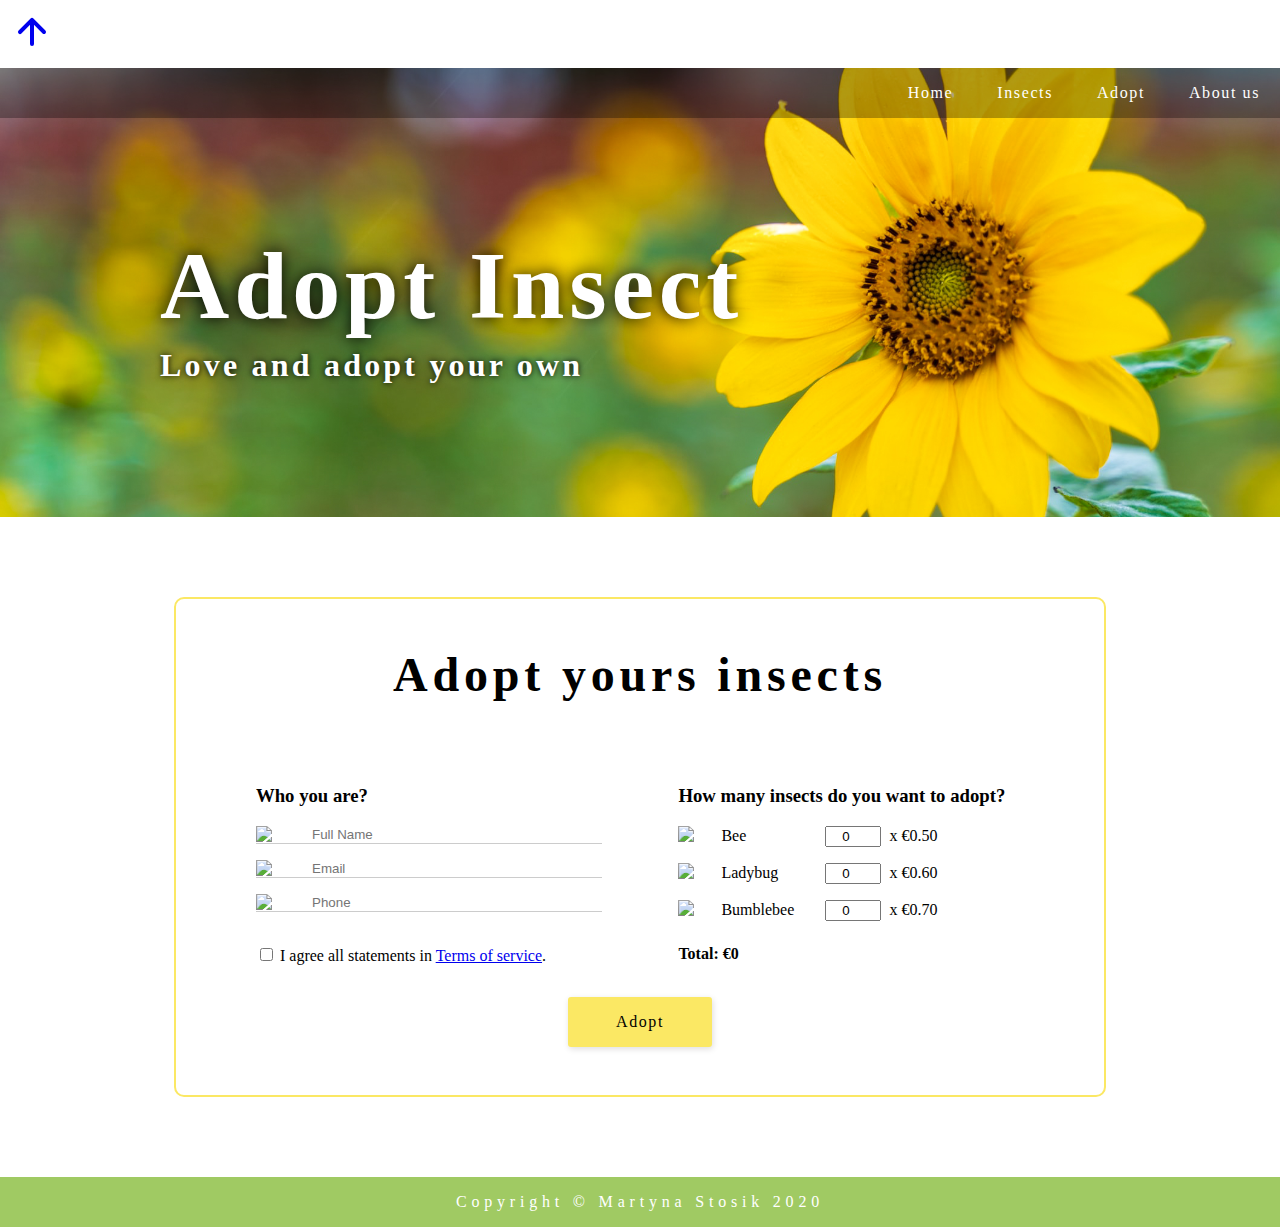
==== adopt.html @ 163c3dcd "Handle inputs values in adoption form. Get total amount calculated by js function." ====
<!DOCTYPE html>
<html lang="en">

<head>
    <meta charset="UTF-8">
    <meta name="viewport" content="width=device-width, initial-scale=1.0">
    <link rel="stylesheet" href="./styles/common/main.css">
    <link rel="stylesheet" href="./styles/common/navbar.css">
    <link rel="stylesheet" href="./styles/common/header.css">
    <link rel="stylesheet" href="./styles/common/ladybug.css">
    <link rel="stylesheet" href="./styles/common/footer.css">
    <link rel="stylesheet" href="./styles/adopt.css">
    <title>Adopt Insect</title>
</head>

<body>

    <div class="back-to-top-button">
        <a href="#navbar">
            <svg class="bi bi-arrow-up-short" width="4em" height="4em" viewBox="0 0 16 16" fill="currentColor"
                xmlns="http://www.w3.org/2000/svg">
                <path fill-rule="evenodd" d="M8 5.5a.5.5 0 01.5.5v5a.5.5 0 01-1 0V6a.5.5 0 01.5-.5z"
                    clip-rule="evenodd" />
                <path fill-rule="evenodd"
                    d="M7.646 4.646a.5.5 0 01.708 0l3 3a.5.5 0 01-.708.708L8 5.707 5.354 8.354a.5.5 0 11-.708-.708l3-3z"
                    clip-rule="evenodd" />
            </svg>
        </a>
    </div>

    <section>
        <nav id="navbar" class="navbar">
            <ul>
                <li><a href="index.html">Home</a></li>
                <li><a href="insects.html">Insects</a></li>
                <li><a href="adopt.html">Adopt</a></li>
                <li><a href="#">About us</a></li>
            </ul>
        </nav>
    </section>

    <section class="header">
        <h1>Adopt Insect</h1>
        <span>
            Love and adopt your own
        </span>
    </section>

    <section class="adopt">
        <h1>Adopt yours insects</h1>
        <div class="adopt__form">
            <form class="adopt__form__register">
                <h3>Who you are?</h3>
                <div class="adopt__form__register__label">
                    <img src="./img/user__icon.svg" />
                    <input type="text" placeholder="Full Name" />
                </div>
                <div class="adopt__form__register__label">
                    <img src="./img/mail__icon.svg" />
                    <input type="email" placeholder="Email" />
                </div>
                <div class="adopt__form__register__label">
                    <img src="./img/phone__icon.svg" />
                    <input type="tel" placeholder="Phone" />
                </div>
            </form>
        
            <div class="adopt__form__insects">
                <h3>How many insects do you want to adopt?</h3>
                <label class="adopt__form__insects__label" for="adopt__form__insects__label-bee">
                    <img src="./img/bee_icon.svg" />
                    <span>Bee</span>
                    <input type="number" value="0" id="adopt__form__insects__label-bee" />
                    <span class="adopt__form__insects__label__amount-bee"></span>
                </label>
                <label class="adopt__form__insects__label" for="adopt__form__insects__label-ladybug">
                    <img src="./img/ladybug_icon.svg" />
                    <span>Ladybug</span>
                    <input type="number" value="0" id="adopt__form__insects__label-ladybug" />
                    <span class="adopt__form__insects__label__amount-ladybug"></span>
                </label>
                <label class="adopt__form__insects__label" for="adopt__form__insects__label-bumblebee">
                    <img src="./img/bumblebee_icon.svg" />
                    <span>Bumblebee</span>
                    <input type="number" value="0" id="adopt__form__insects__label-bumblebee" />
                    <span class="adopt__form__insects__label__amount-bumblebee"></span>
                </label>
            </div>
        </div>

        <div class="adopt__form__summary">
            <label class="adopt__form__summary__agree-term" for="adopt__form__summary__agree-term">
                <input type="checkbox" id="adopt__form__register__agree-term" />
                <span>
                    I agree all statements in <a href="#">Terms of service</a>.
                </span>
            </label>

            <span class="adopt__form__summary__total">
                Total: €<span class="adopt__form__summary__total__sum">0</span>
            </span>
        </div>
    
        <button class="adopt__form__button" type="submit">
            Adopt
        </button>
    
    </section>

    <footer>
        <span>Copyright © Martyna Stosik 2020</span>
    </footer>
    
    <script src="scripts/back-to-top.js"></script>
    <script src="scripts/adopt.js"></script>
</body>

</html>
---- styles/common/main.css ----
html, body {
    font-family: Quicksand;
    margin: 0;
    padding: 0;
}

@font-face {
    font-family: Quicksand;
    src: url('../../fonts/quicksand/Quicksand-VariableFont_wght.ttf');
}
---- styles/common/navbar.css ----
.navbar {
    background-color: rgba(0, 0, 0, 0.3);
    color: white;
    display: flex;
    justify-content: flex-end;
    position: absolute;
    width: 100%;
}

.navbar li {
    display: inline;
}

.navbar a {
    color: white;
    letter-spacing: .1rem;
    padding: 0 20px;
    text-decoration: none;
}

.navbar a:hover {
    color: rgb(234, 240, 130);
}
---- styles/common/header.css ----
.header {
    background-image: url('../../img/header_image.jpg');
    background-position: center;
    background-size: cover;
    color: white;
    padding-top: calc(7rem + 50px);
    padding-bottom: 8rem;
    padding-left: 10rem;
}

.header h1 {
    font-size: 6rem;
    font-weight: bolder;
    letter-spacing: .3rem;
    margin: 0;
    text-shadow: 0 0 16px black;
}

.header span {
    font-size: 2rem;
    font-weight: 600;
    letter-spacing: .2rem;
    line-height: 1.5;
    text-shadow: 0 0 6px black;
}
---- styles/common/ladybug.css ----
#ladybug-svg {
    animation-name: moveLadybug; 
    animation-duration: 20s;
    animation-fill-mode: forwards;
    left: -200px;
    top: 7rem;
    position: absolute;
    transform: rotate(60deg);
    width: 200px;
}

@keyframes moveLadybug {
    0% {
        left: -200px;
    }

    70% {
        left: 68%;
        transform: rotate(60deg);
    }

    100% {
        left: 68%;
        transform: rotate(20deg);
    }
}

#left-leg-top,
#right-leg-center,
#left-leg-bottom {
    animation-name: moveLegs;
    animation-duration: .5s;
    animation-iteration-count: 40;
    animation-timing-function: linear;
}

#right-leg-top,
#left-leg-center,
#right-leg-bottom {
    animation-name: moveLegs2;
    animation-duration: .5s;
    animation-iteration-count: 40;
    animation-timing-function: linear;
}

@keyframes moveLegs {
    0% { transform: rotateX(0deg); }
    50% { transform: rotateX(10deg); }
    100% {  transform: rotateX(0deg); }
}

@keyframes moveLegs2 {
    0% {  transform: rotateX(10deg); }
    50% {  transform: rotateX(0deg); }
    100% { transform: rotateX(10deg); }
}
---- styles/common/footer.css ----
footer {
    background-color: rgb(160, 202, 99);
    color: white;
    letter-spacing: .3rem;
    padding: 1rem 0;
    text-align: center;
}
---- styles/adopt.css ----
/* Form */
.adopt {
    border: 2px solid #FBE864;
    border-radius: 10px;
    margin: 80px auto;
    padding: 1rem 5rem;
    width: 60vw;
}

.adopt h1 {
    font-size: 3rem;
    letter-spacing: .3rem;
    padding-bottom: 2rem;
    text-align: center;
}

.adopt__form {
    display: flex;
    justify-content: space-between;
}

.adopt__form__register {
    width: 45%;
}

.adopt__form__register__label {
    border-bottom: 1px solid rgb(204, 204, 204);
    display: flex;
    margin-top: 1rem; 
}

.adopt__form__register__label img {
    margin-right: 1.5rem;
    width: 30px;
}

.adopt__form__register__label input {
    border: none;
    outline: none;
}

.adopt__form__summary {
    display: flex;
    justify-content: space-between;
    margin-top: 1.5rem;
}

.adopt__form__summary__agree-term {
    width: 45%;
}

.adopt__form__summary__total {
    font-weight: bold;
    width: 45%;
}

.adopt__form__insects {
    width: 45%;
}

.adopt__form__insects img {
    width: 35px;
}

.adopt__form__insects__label {
    display: flex;
    margin-top: 1rem; 
}

.adopt__form__insects__label span {
    margin: auto .5rem;
    width: 6rem;
}

.adopt__form__insects__label input {
    text-align: center;
    width: 3rem;
}

.adopt__form__button {
    background-color: #FBE864;
    border: none;
    border-radius: 3px;
    box-shadow: 1px 2px 6px #dfdede;
    cursor: pointer;
    display: block;
    font-family: Quicksand;
    font-size: 1rem;
    font-weight: 500;
    letter-spacing: .1rem;
    margin: 2rem auto;
    padding: 1rem 3rem;
}

.adopt__form__button:hover {
    background-color: rgb(255, 227, 45);
}
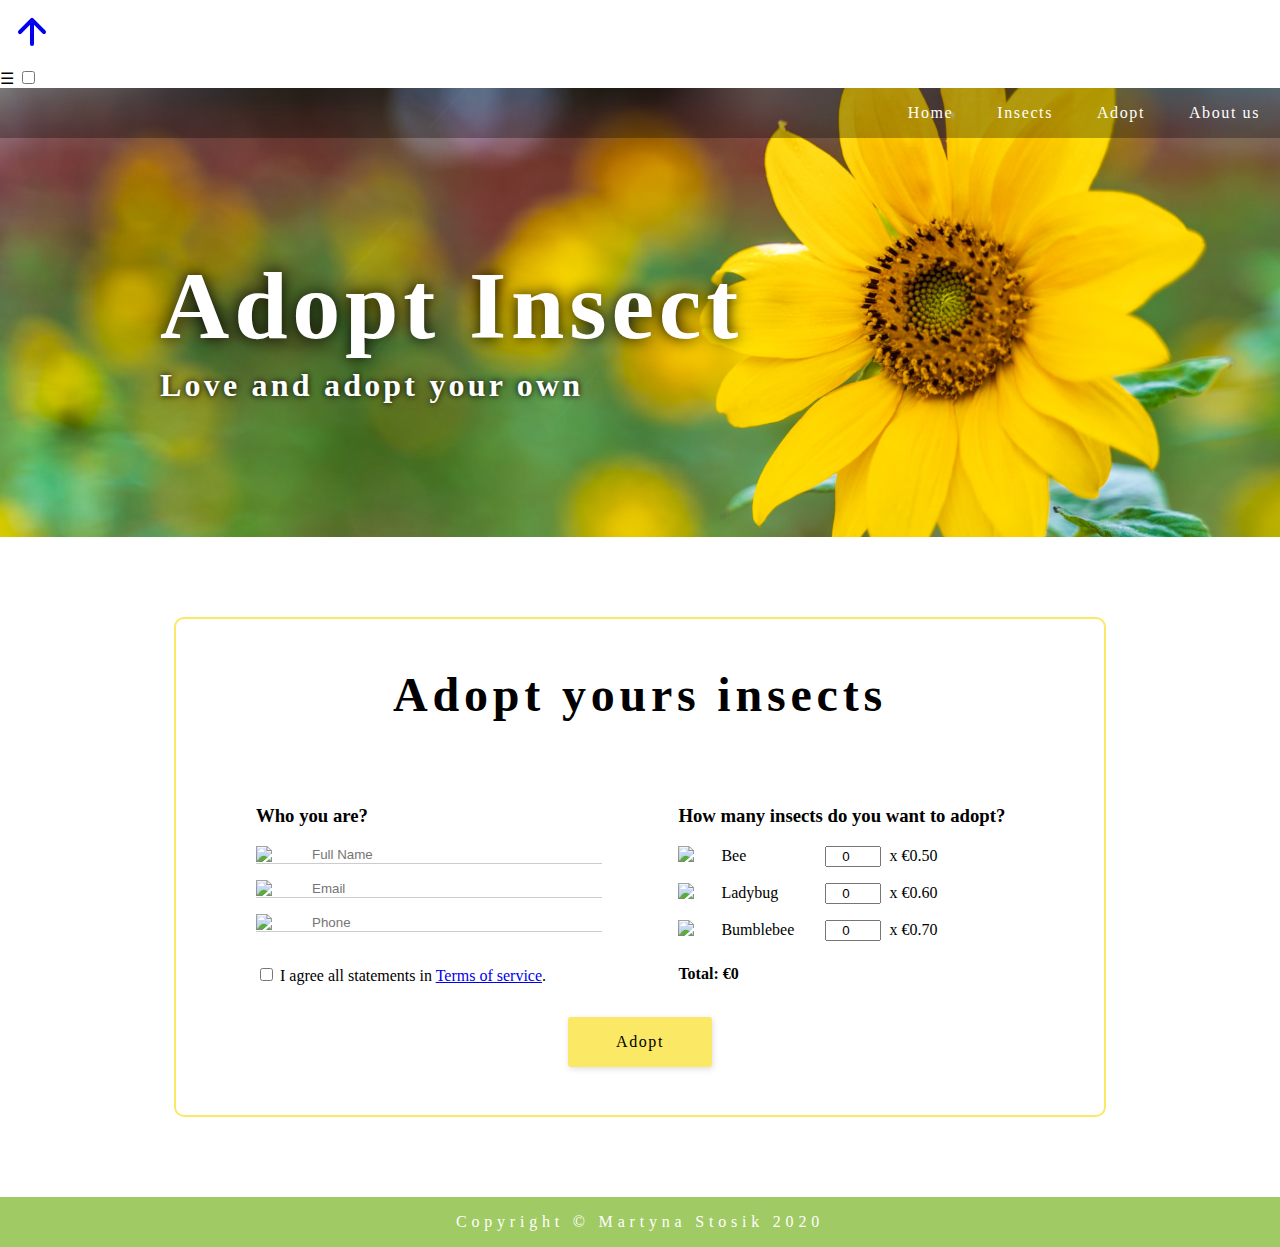
==== commit 00015cfc: "Change link names in navbar." ====
--- a/adopt.html
+++ b/adopt.html
@@ -4,6 +4,7 @@
 <head>
     <meta charset="UTF-8">
     <meta name="viewport" content="width=device-width, initial-scale=1.0">
+    <link rel="shortcut icon" type="image/png" href="./img/ladybug_icon.svg"/>
     <link rel="stylesheet" href="./styles/common/main.css">
     <link rel="stylesheet" href="./styles/common/navbar.css">
     <link rel="stylesheet" href="./styles/common/header.css">
@@ -29,6 +30,10 @@
     </div>
 
     <section>
+        <label id="nav-toggle-label" for="nav-toggle-checkbox">
+            &#9776;
+        </label>
+        <input id="nav-toggle-checkbox" type="checkbox" />
         <nav id="navbar" class="navbar">
             <ul>
                 <li><a href="index.html">Home</a></li>
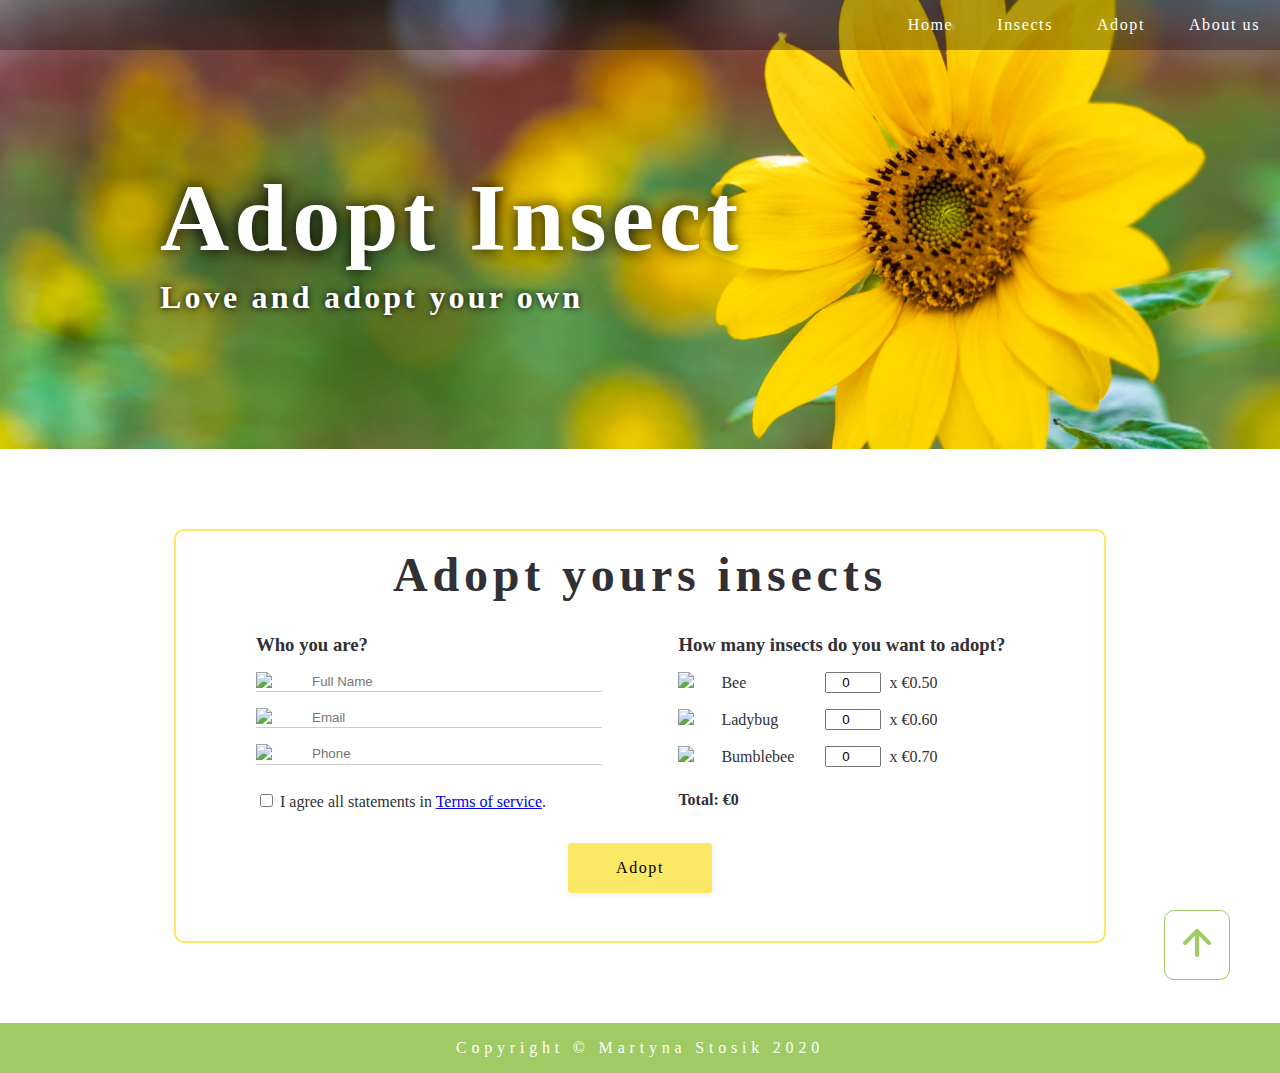
==== commit 35516aed: "Make folders structure order." ====
--- a/adopt.html
+++ b/adopt.html
@@ -5,19 +5,19 @@
     <meta charset="UTF-8">
     <meta name="viewport" content="width=device-width, initial-scale=1.0">
     <link rel="shortcut icon" type="image/png" href="./img/ladybug_icon.svg"/>
-    <link rel="stylesheet" href="./styles/common/main.css">
-    <link rel="stylesheet" href="./styles/common/navbar.css">
-    <link rel="stylesheet" href="./styles/common/header.css">
-    <link rel="stylesheet" href="./styles/common/ladybug.css">
-    <link rel="stylesheet" href="./styles/common/footer.css">
-    <link rel="stylesheet" href="./styles/adopt.css">
+    <link rel="stylesheet" href="./styles/common/main/main.css">
+    <link rel="stylesheet" href="./styles/common/navbar/navbar.css">
+    <link rel="stylesheet" href="./styles/common/header/header.css">
+    <link rel="stylesheet" href="./styles/common/ladybug/ladybug.css">
+    <link rel="stylesheet" href="./styles/common/footer/footer.css">
+    <link rel="stylesheet" href="./styles/adopt/adopt.css">
     <title>Adopt Insect</title>
 </head>
 
 <body>
 
     <div class="back-to-top-button">
-        <a href="#navbar">
+        <a href="#top">
             <svg class="bi bi-arrow-up-short" width="4em" height="4em" viewBox="0 0 16 16" fill="currentColor"
                 xmlns="http://www.w3.org/2000/svg">
                 <path fill-rule="evenodd" d="M8 5.5a.5.5 0 01.5.5v5a.5.5 0 01-1 0V6a.5.5 0 01.5-.5z"
@@ -34,7 +34,7 @@
             &#9776;
         </label>
         <input id="nav-toggle-checkbox" type="checkbox" />
-        <nav id="navbar" class="navbar">
+        <nav class="navbar">
             <ul>
                 <li><a href="index.html">Home</a></li>
                 <li><a href="insects.html">Insects</a></li>
@@ -44,7 +44,7 @@
         </nav>
     </section>
 
-    <section class="header">
+    <section class="header" id="top">
         <h1>Adopt Insect</h1>
         <span>
             Love and adopt your own
--- a/styles/common/main/main.css
+++ b/styles/common/main/main.css
@@ -0,0 +1,46 @@
+html, body {
+  color: #303035;
+  font-family: Quicksand;
+  margin: 0;
+  padding: 0;
+  scroll-behavior: smooth;
+}
+
+h1, h2, h3, h4, h5, h6 {
+  margin: 0;
+}
+
+@font-face {
+  font-family: Quicksand;
+  src: url("../../../fonts/quicksand/Quicksand-VariableFont_wght.ttf");
+}
+
+.back-to-top-button {
+  background-color: white;
+  border: 1px solid #a0ca63;
+  border-radius: 10px;
+  bottom: -80px;
+  position: fixed;
+  right: 50px;
+  -webkit-transition: bottom 1s;
+  transition: bottom 1s;
+  width: -webkit-min-content;
+  width: -moz-min-content;
+  width: min-content;
+}
+
+.back-to-top-button a {
+  color: #a0ca63;
+}
+
+.back-to-top-button-visible {
+  bottom: 50px;
+  -webkit-transition: bottom 1s;
+  transition: bottom 1s;
+}
+
+.back-to-top-button-visible:hover {
+  background-color: #d3ffaf;
+  cursor: pointer;
+}
+/*# sourceMappingURL=main.css.map */--- a/styles/common/navbar/navbar.css
+++ b/styles/common/navbar/navbar.css
@@ -0,0 +1,85 @@
+.navbar {
+  background-color: rgba(0, 0, 0, 0.3);
+  color: white;
+  display: -webkit-box;
+  display: -ms-flexbox;
+  display: flex;
+  -webkit-box-pack: end;
+      -ms-flex-pack: end;
+          justify-content: flex-end;
+  position: absolute;
+  width: 100%;
+}
+
+.navbar li {
+  display: inline;
+}
+
+.navbar a {
+  color: white;
+  letter-spacing: .1rem;
+  padding: 0 20px;
+  text-decoration: none;
+}
+
+.navbar a:hover {
+  color: #eaf082;
+}
+
+#nav-toggle-checkbox, #nav-toggle-label {
+  display: none;
+}
+
+@media (max-width: 768px) {
+  .navbar {
+    background-color: rgba(22, 22, 22, 0.986);
+    display: block;
+    height: 100%;
+    left: -250px;
+    padding-top: 100px;
+    position: fixed;
+    -webkit-transition: left 1s ease-in-out;
+    transition: left 1s ease-in-out;
+    width: 250px;
+  }
+  .navbar ul {
+    padding: 0;
+  }
+  .navbar a {
+    display: block;
+    font-size: 1.3rem;
+    letter-spacing: .3rem;
+    padding: 2rem 2rem;
+    -webkit-box-sizing: border-box;
+            box-sizing: border-box;
+  }
+  .navbar a::after {
+    border-bottom: 1px solid #00000000;
+    content: "";
+    display: block;
+    padding-top: 5px;
+    -webkit-transition: all ease-in-out .5s;
+    transition: all ease-in-out .5s;
+    width: 0;
+  }
+  .navbar a:hover::after {
+    border-bottom: 1px solid #faf0b0;
+    color: #faf0b0;
+    width: calc(250px - 2rem);
+  }
+  #nav-toggle-label {
+    color: #faf0b0;
+    display: -webkit-box;
+    display: -ms-flexbox;
+    display: flex;
+    font-size: 3rem;
+    position: fixed;
+    left: 30px;
+    top: 20px;
+    z-index: 2;
+  }
+  #nav-toggle-checkbox:checked ~ .navbar {
+    left: 0px;
+  }
+}
+/*# sourceMappingURL=navbar.css.map */--- a/styles/common/header/header.css
+++ b/styles/common/header/header.css
@@ -0,0 +1,39 @@
+.header {
+  background-image: url("../../../img/header_image.jpg");
+  background-position: center;
+  background-size: cover;
+  color: white;
+  padding-top: calc(7rem + 50px);
+  padding-bottom: 8rem;
+  padding-left: 10rem;
+}
+
+.header h1 {
+  font-size: 6rem;
+  font-weight: bolder;
+  letter-spacing: .3rem;
+  text-shadow: 0 0 16px black;
+}
+
+.header span {
+  font-size: 2rem;
+  font-weight: 600;
+  letter-spacing: .2rem;
+  line-height: 1.5;
+  text-shadow: 0 0 6px black;
+}
+
+@media (max-width: 960px) {
+  .header {
+    padding-left: 0;
+    text-align: center;
+  }
+  .header h1 {
+    text-shadow: 0 0 10px black;
+    font-size: 3.5rem;
+  }
+  .header span {
+    font-size: 2rem;
+  }
+}
+/*# sourceMappingURL=header.css.map */--- a/styles/common/ladybug/ladybug.css
+++ b/styles/common/ladybug/ladybug.css
@@ -0,0 +1,139 @@
+#ladybug-svg {
+  -webkit-animation-name: moveLadybug;
+          animation-name: moveLadybug;
+  -webkit-animation-duration: 20s;
+          animation-duration: 20s;
+  -webkit-animation-fill-mode: forwards;
+          animation-fill-mode: forwards;
+  left: -200px;
+  top: 7rem;
+  position: absolute;
+  -webkit-transform: rotate(60deg);
+          transform: rotate(60deg);
+  width: 200px;
+}
+
+@-webkit-keyframes moveLadybug {
+  0% {
+    left: -200px;
+  }
+  70% {
+    left: 68%;
+    -webkit-transform: rotate(60deg);
+            transform: rotate(60deg);
+  }
+  100% {
+    left: 68%;
+    -webkit-transform: rotate(20deg);
+            transform: rotate(20deg);
+  }
+}
+
+@keyframes moveLadybug {
+  0% {
+    left: -200px;
+  }
+  70% {
+    left: 68%;
+    -webkit-transform: rotate(60deg);
+            transform: rotate(60deg);
+  }
+  100% {
+    left: 68%;
+    -webkit-transform: rotate(20deg);
+            transform: rotate(20deg);
+  }
+}
+
+#left-leg-top,
+#right-leg-center,
+#left-leg-bottom {
+  -webkit-animation-name: moveLegs;
+          animation-name: moveLegs;
+  -webkit-animation-duration: .5s;
+          animation-duration: .5s;
+  -webkit-animation-iteration-count: 40;
+          animation-iteration-count: 40;
+  -webkit-animation-timing-function: linear;
+          animation-timing-function: linear;
+}
+
+#right-leg-top,
+#left-leg-center,
+#right-leg-bottom {
+  -webkit-animation-name: moveLegs2;
+          animation-name: moveLegs2;
+  -webkit-animation-duration: .5s;
+          animation-duration: .5s;
+  -webkit-animation-iteration-count: 40;
+          animation-iteration-count: 40;
+  -webkit-animation-timing-function: linear;
+          animation-timing-function: linear;
+}
+
+@-webkit-keyframes moveLegs {
+  0% {
+    -webkit-transform: rotateX(0deg);
+            transform: rotateX(0deg);
+  }
+  50% {
+    -webkit-transform: rotateX(10deg);
+            transform: rotateX(10deg);
+  }
+  100% {
+    -webkit-transform: rotateX(0deg);
+            transform: rotateX(0deg);
+  }
+}
+
+@keyframes moveLegs {
+  0% {
+    -webkit-transform: rotateX(0deg);
+            transform: rotateX(0deg);
+  }
+  50% {
+    -webkit-transform: rotateX(10deg);
+            transform: rotateX(10deg);
+  }
+  100% {
+    -webkit-transform: rotateX(0deg);
+            transform: rotateX(0deg);
+  }
+}
+
+@-webkit-keyframes moveLegs2 {
+  0% {
+    -webkit-transform: rotateX(10deg);
+            transform: rotateX(10deg);
+  }
+  50% {
+    -webkit-transform: rotateX(0deg);
+            transform: rotateX(0deg);
+  }
+  100% {
+    -webkit-transform: rotateX(10deg);
+            transform: rotateX(10deg);
+  }
+}
+
+@keyframes moveLegs2 {
+  0% {
+    -webkit-transform: rotateX(10deg);
+            transform: rotateX(10deg);
+  }
+  50% {
+    -webkit-transform: rotateX(0deg);
+            transform: rotateX(0deg);
+  }
+  100% {
+    -webkit-transform: rotateX(10deg);
+            transform: rotateX(10deg);
+  }
+}
+
+@media (max-width: 960px) {
+  #ladybug-svg {
+    display: none;
+  }
+}
+/*# sourceMappingURL=ladybug.css.map */--- a/styles/common/footer/footer.css
+++ b/styles/common/footer/footer.css
@@ -0,0 +1,8 @@
+footer {
+  background-color: #a0ca63;
+  color: white;
+  letter-spacing: .3rem;
+  padding: 1rem 0;
+  text-align: center;
+}
+/*# sourceMappingURL=footer.css.map */--- a/styles/adopt/adopt.css
+++ b/styles/adopt/adopt.css
@@ -0,0 +1,152 @@
+/* Form */
+.adopt {
+  border: 2px solid #fbe864;
+  border-radius: 10px;
+  margin: 80px auto;
+  padding: 1rem 5rem;
+  width: 60vw;
+}
+
+.adopt h1 {
+  font-size: 3rem;
+  letter-spacing: .3rem;
+  padding: 0 0 2rem 0;
+  text-align: center;
+}
+
+.adopt__form {
+  display: -webkit-box;
+  display: -ms-flexbox;
+  display: flex;
+  -webkit-box-pack: justify;
+      -ms-flex-pack: justify;
+          justify-content: space-between;
+}
+
+.adopt__form__register {
+  min-width: 300px;
+  width: 45%;
+}
+
+.adopt__form__register__label {
+  border-bottom: 1px solid #cccccc;
+  display: -webkit-box;
+  display: -ms-flexbox;
+  display: flex;
+  margin-top: 1rem;
+}
+
+.adopt__form__register__label img {
+  margin: 0 1.5rem .2rem 0;
+  width: 30px;
+}
+
+.adopt__form__register__label input {
+  border: none;
+  outline: none;
+}
+
+.adopt__form__summary {
+  display: -webkit-box;
+  display: -ms-flexbox;
+  display: flex;
+  -webkit-box-pack: justify;
+      -ms-flex-pack: justify;
+          justify-content: space-between;
+  margin-top: 1.5rem;
+  min-width: 300px;
+}
+
+.adopt__form__summary__agree-term {
+  width: 45%;
+}
+
+.adopt__form__summary__total {
+  font-weight: bold;
+  width: 45%;
+}
+
+.adopt__form__insects {
+  width: 45%;
+}
+
+.adopt__form__insects img {
+  width: 35px;
+}
+
+.adopt__form__insects__label {
+  display: -webkit-box;
+  display: -ms-flexbox;
+  display: flex;
+  margin-top: 1rem;
+}
+
+.adopt__form__insects__label span {
+  margin: auto .5rem;
+  width: 6rem;
+}
+
+.adopt__form__insects__label input {
+  text-align: center;
+  width: 3rem;
+}
+
+.adopt__form__button {
+  background-color: #fbe864;
+  border: none;
+  border-radius: 3px;
+  -webkit-box-shadow: 1px 2px 6px #ebebeb;
+          box-shadow: 1px 2px 6px #ebebeb;
+  cursor: pointer;
+  font-family: Quicksand;
+  font-weight: 500;
+  letter-spacing: .1rem;
+  padding: .5rem;
+  display: block;
+  font-size: 1rem;
+  margin: 2rem auto;
+  padding: 1rem 3rem;
+}
+
+.adopt__form__button:hover {
+  background-color: #ffe32d;
+}
+
+@media (max-width: 750px) {
+  .adopt {
+    margin: 40px auto;
+    padding: 2rem;
+    width: auto;
+  }
+  .adopt h3 {
+    text-align: center;
+  }
+  .adopt__form {
+    -ms-flex-wrap: wrap;
+        flex-wrap: wrap;
+  }
+  .adopt__form__register {
+    margin-bottom: 3rem;
+  }
+  .adopt__form__insects {
+    width: auto;
+  }
+  .adopt__form__insects__label span {
+    margin: .3rem 0;
+    text-align: center;
+  }
+  .adopt__form__summary {
+    -ms-flex-wrap: wrap-reverse;
+        flex-wrap: wrap-reverse;
+  }
+  .adopt__form__summary__agree-term {
+    width: 100%;
+  }
+  .adopt__form__summary__total {
+    font-size: 1.5rem;
+    margin-bottom: 1rem;
+    text-align: center;
+    width: 100%;
+  }
+}
+/*# sourceMappingURL=adopt.css.map */